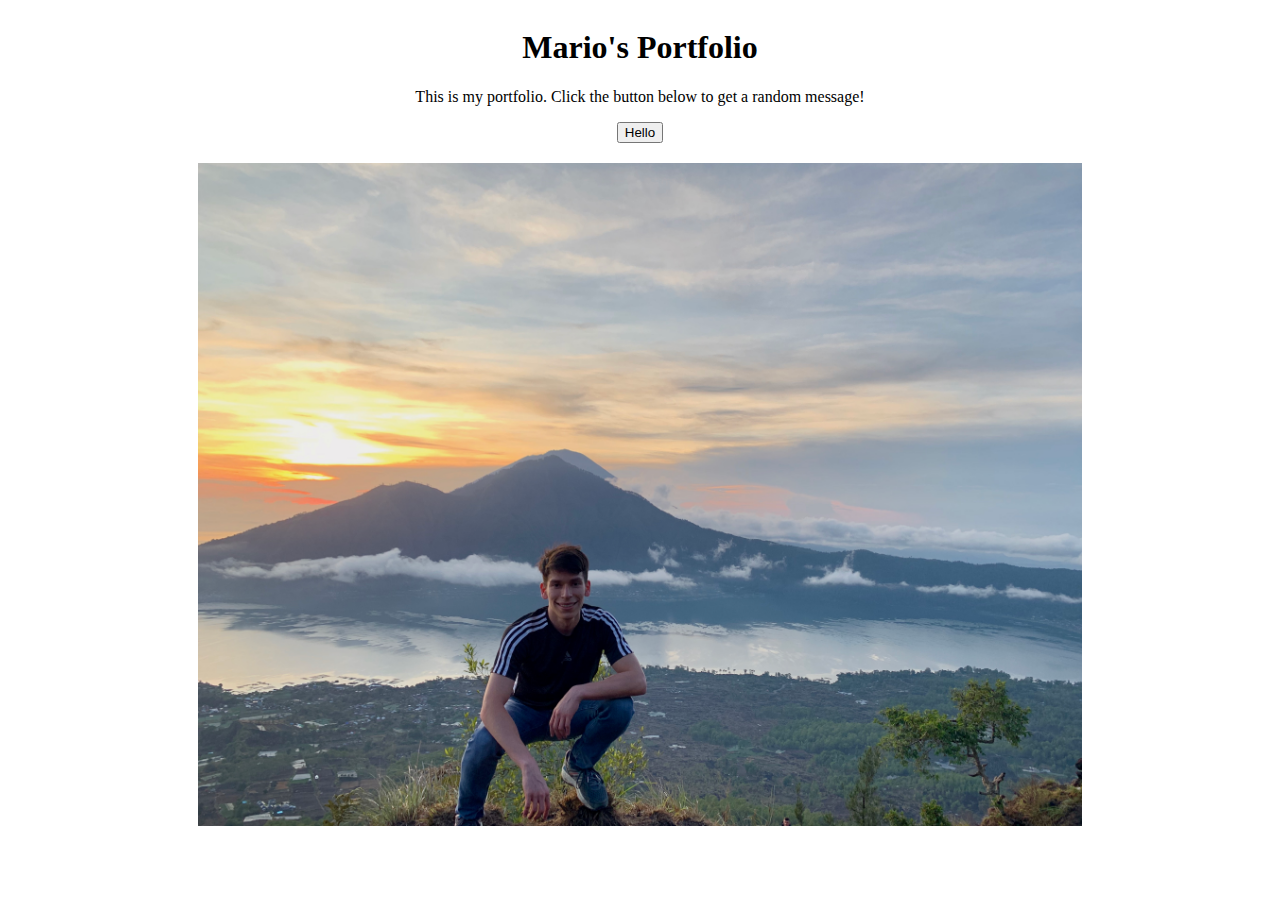
==== portfolio/src/main/webapp/index.html @ 62e50cbd "Add some div structuring for easier css customization later on" ====
<!DOCTYPE html>
<html>
  <head>
    <meta charset="UTF-8">
    <title>My Portfolio</title>
    <link rel="stylesheet" href="style.css">
    <script src="script.js"></script>
  </head>
  <body>
    <div id="container">
        <div id="beginner-content">
            <h1>Mario's Portfolio</h1>
            <p>This is my portfolio. Click the button below to get a random message!</p>
            <button onclick="addRandomGreeting()">Hello</button>
            <div id="greeting-container"></div>
        </div>
        <div id="home_img">
            <img src="images/me_volcano.jpg" >
        </div>
    </div>
  </body>
</html>
---- portfolio/src/main/webapp/style.css ----
/* Create flex box */

#container {
  margin-left: auto;
  margin-right: auto;
  display: flex;
  flex-direction: column;
  justify-content: center;
}

#beginner-content {
    text-align: center;
}

#greeting-container {
  margin-top: 20px;
}

/* Update to make image responsive with a max width*/
#home_img {
    text-align: center;
}

#home_img img{
    max-width: 70%;
    width: auto;
    height: auto;

}
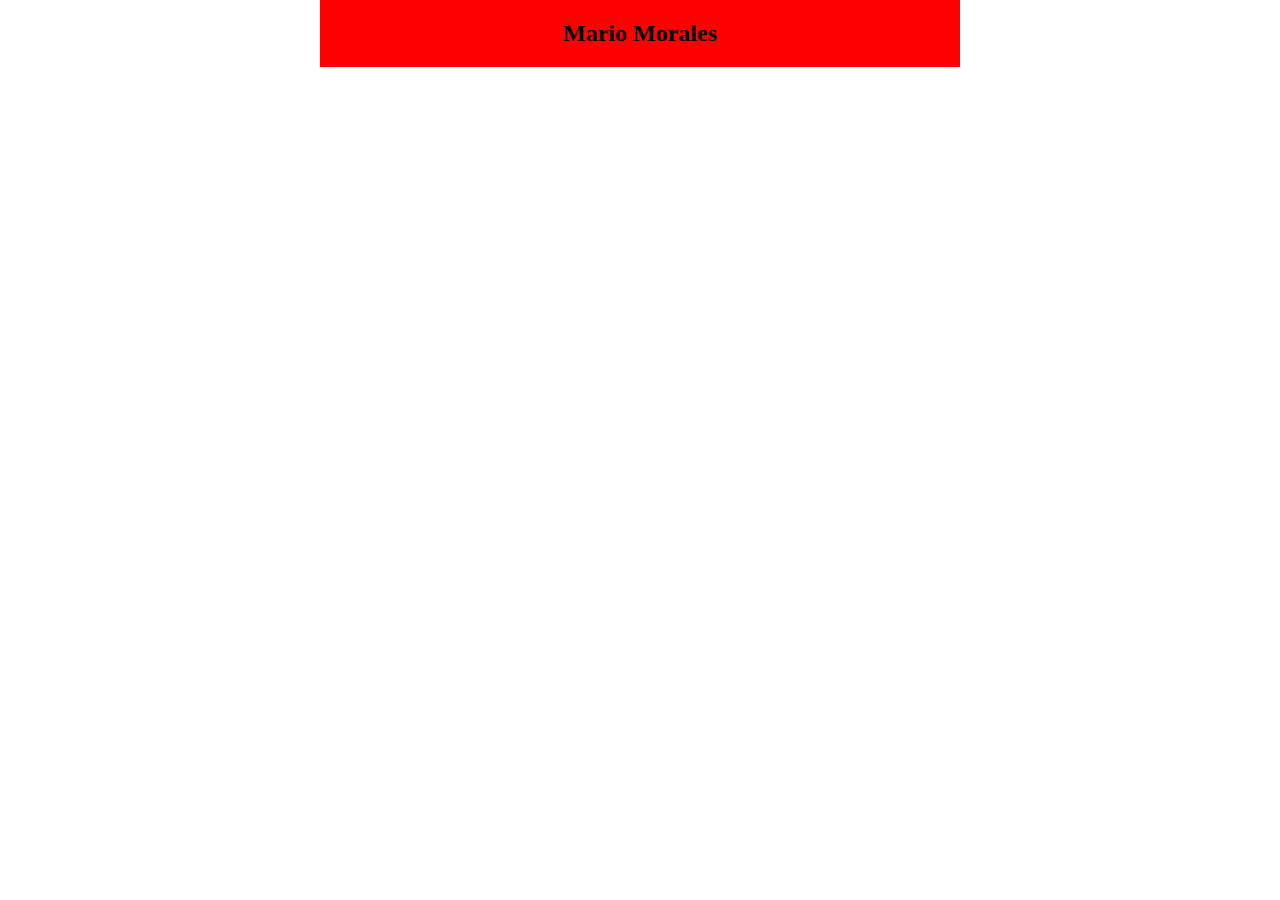
==== commit 037aa9a4: "Set background image for simple landing page" ====
--- a/portfolio/src/main/webapp/index.html
+++ b/portfolio/src/main/webapp/index.html
@@ -8,15 +8,11 @@
   </head>
   <body>
     <div id="container">
-        <div id="beginner-content">
-            <h1>Mario's Portfolio</h1>
-            <p>This is my portfolio. Click the button below to get a random message!</p>
-            <button onclick="addRandomGreeting()">Hello</button>
-            <div id="greeting-container"></div>
+        
+        <div>
+            <h2>Mario Morales</h2>
         </div>
-        <div id="home_img">
-            <img src="images/me_volcano.jpg" >
-        </div>
+
     </div>
   </body>
 </html>
--- a/portfolio/src/main/webapp/style.css
+++ b/portfolio/src/main/webapp/style.css
@@ -1,29 +1,19 @@
-/* Create flex box */
+ /* Create flex box */
+body{
+    background: url(images/bg.jpg) no-repeat;
+    background-size: 100%;
+    background-position-y: -110px;
+    margin:0;
+}
 
 #container {
-  margin-left: auto;
-  margin-right: auto;
-  display: flex;
-  flex-direction: column;
-  justify-content: center;
-}
-
-#beginner-content {
+    background: red;
+    display: flex;
+    flex-direction: column;
+    height: 100%;
+    justify-content: center;
+    margin-left: auto;
+    margin-right: auto;
     text-align: center;
-}
-
-#greeting-container {
-  margin-top: 20px;
-}
-
-/* Update to make image responsive with a max width*/
-#home_img {
-    text-align: center;
-}
-
-#home_img img{
-    max-width: 70%;
-    width: auto;
-    height: auto;
-
-}
+    width: 50%;
+}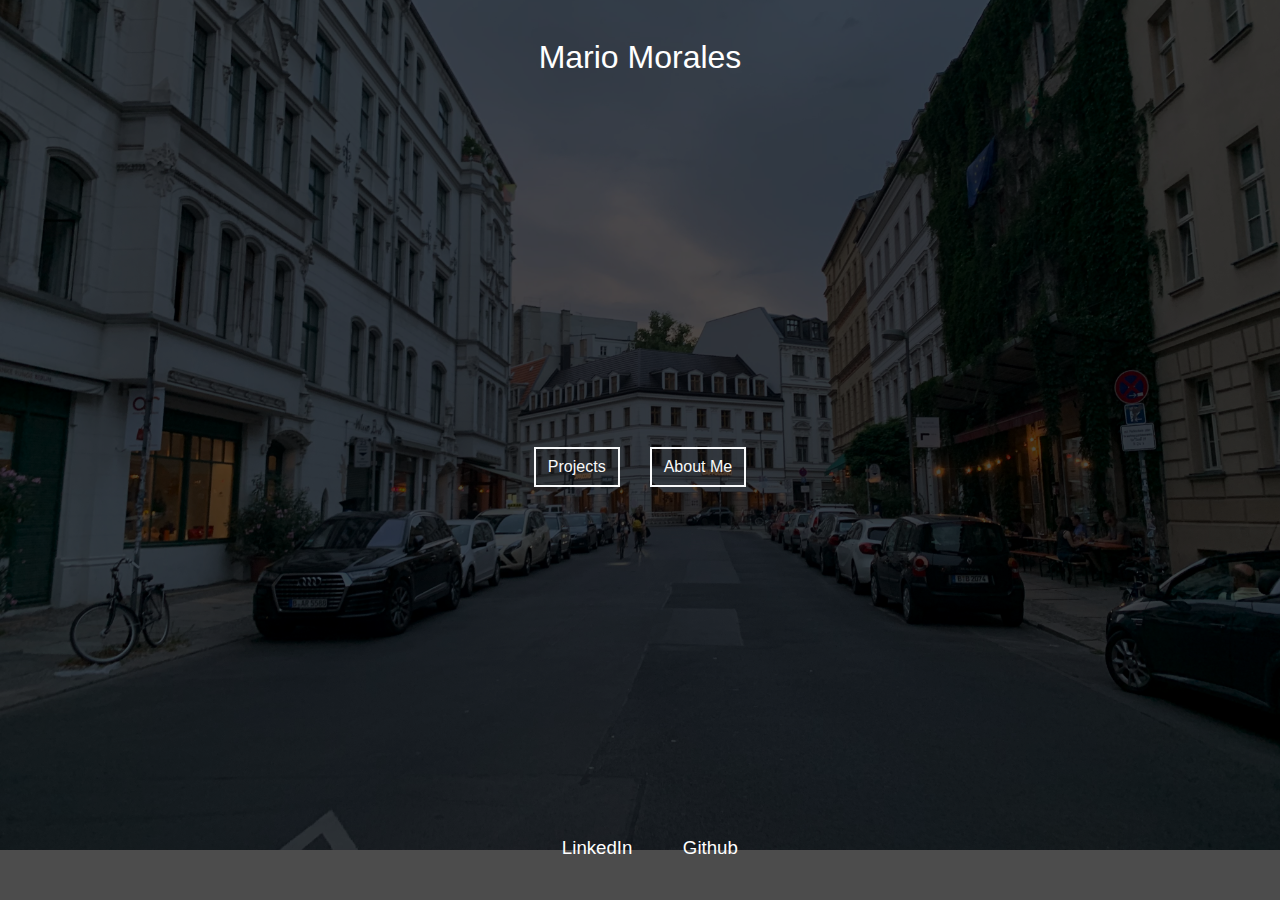
==== commit 37d3f73e: "Add buttons and links to github and linkedin" ====
--- a/portfolio/src/main/webapp/index.html
+++ b/portfolio/src/main/webapp/index.html
@@ -3,14 +3,30 @@
   <head>
     <meta charset="UTF-8">
     <title>My Portfolio</title>
-    <link rel="stylesheet" href="style.css">
-    <script src="script.js"></script>
+    <link rel="icon" type="image/png" sizes="16x16" href="images/favicon-16x16.png">
+    <link rel="stylesheet" href="css/style.css">
+    <!-- Font Awesome CSS -->
+    <link rel="stylesheet" href="css/font-awesome.min.css">
+    <link rel="stylesheet" href="css/font-awesome.min.css">
+     <!-- Bootstrap CSS -->
+    <link rel="stylesheet" href="https://maxcdn.bootstrapcdn.com/bootstrap/4.0.0/css/bootstrap.min.css" integrity="sha384-Gn5384xqQ1aoWXA+058RXPxPg6fy4IWvTNh0E263XmFcJlSAwiGgFAW/dAiS6JXm" crossorigin="anonymous">
   </head>
   <body>
     <div id="container">
         
-        <div>
+        <div id="top">
             <h2>Mario Morales</h2>
+        </div>
+
+        <div id="nav">
+            <p></p>
+            <a><button type="button" class="btn btn-outline-light">Projects</button></a>
+            <a href="aboutme.html"><button type="button" class="btn btn-outline-light">About Me</button></a>
+        </div>
+
+        <div id="bottom">
+            <a href="https://www.linkedin.com/in/mario-morales123"><span class="fa fa-linkedin"></span> LinkedIn</a>
+            <a href="https://github.com/mariom3/"><span class="fa fa-github"></span> Github</a>
         </div>
 
     </div>
--- a/portfolio/src/main/webapp/css/style.css
+++ b/portfolio/src/main/webapp/css/style.css
@@ -0,0 +1,53 @@
+html, body {
+    height: 100%;
+    width: 100%;
+}
+
+body{
+    background: url(../images/bg.jpg) no-repeat;
+    background-size: 100%;
+    background-position-y: -110px;
+    margin:0;
+}
+
+/* Create flex box */
+#container {
+    background: rgba(0, 0, 0, .7);
+    color: white;
+    display: flex;
+    flex-direction: column;
+    font-family: Verdana, Geneva, Tahoma, sans-serif;
+    height: 100%;
+    justify-content: space-between;
+    margin-left: auto;
+    margin-right: auto;
+    text-align: center;
+    width: 100%;
+}
+
+#top {
+    padding-top: 3%;
+}
+
+#nav a {
+    padding: 1%;
+}
+
+#nav button {
+    border-radius: unset;
+    border-width: 2px;
+}
+
+#bottom {
+    font-size: 14pt;
+    padding-bottom: 3%;
+}
+
+#bottom a {
+    color: white;
+    padding: 1%;
+}
+
+#bottom a:hover {
+    font-weight: bold;
+}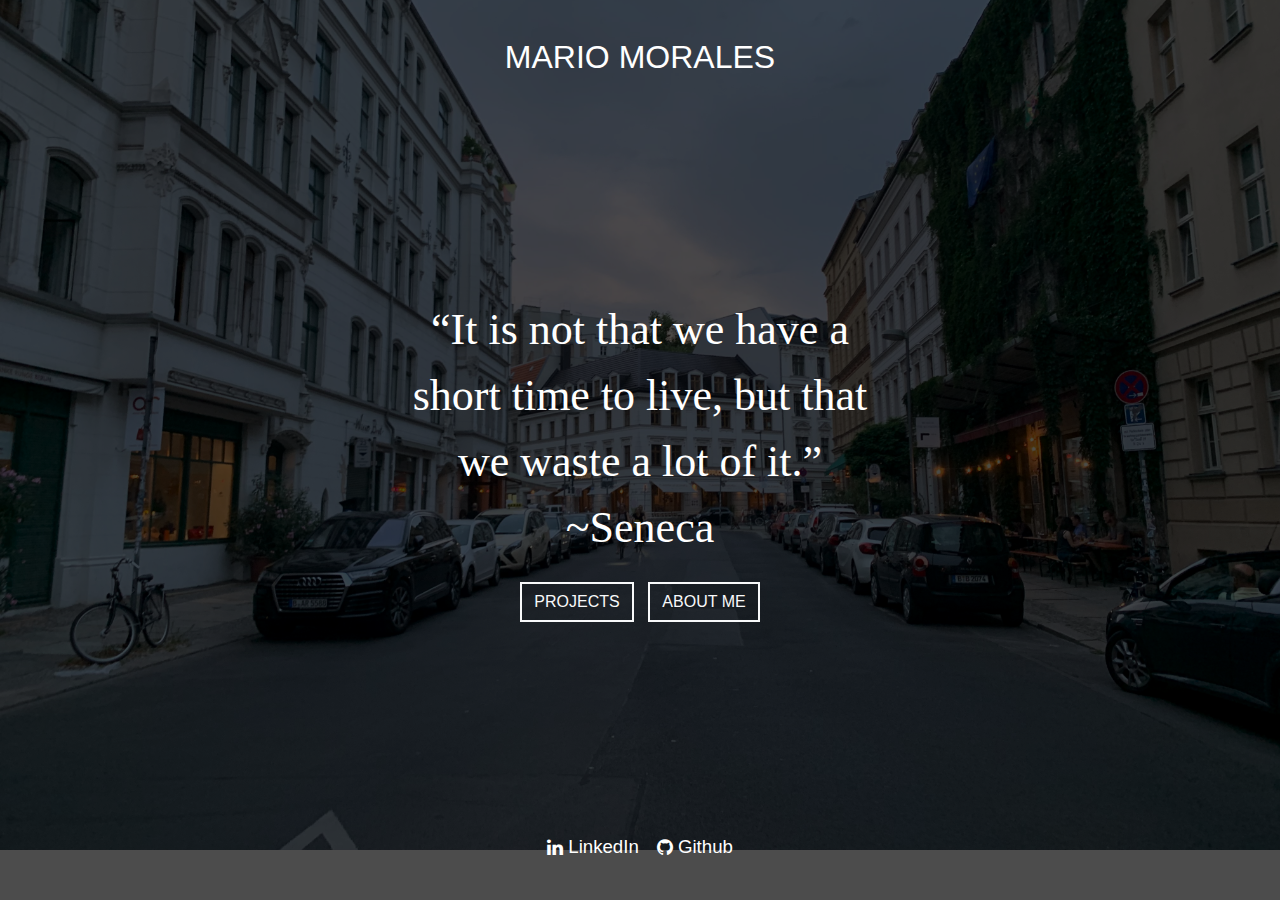
==== commit c405c359: "Add quote and tighten up some styling" ====
--- a/portfolio/src/main/webapp/index.html
+++ b/portfolio/src/main/webapp/index.html
@@ -15,13 +15,13 @@
     <div id="container">
         
         <div id="top">
-            <h2>Mario Morales</h2>
+            <h2>MARIO MORALES</h2>
         </div>
 
         <div id="nav">
-            <p></p>
-            <a><button type="button" class="btn btn-outline-light">Projects</button></a>
-            <a href="aboutme.html"><button type="button" class="btn btn-outline-light">About Me</button></a>
+            <p><q>It is not that we have a short time to live, but that we waste a lot of it.</q> ~Seneca</p>
+            <a><button type="button" class="btn btn-outline-light">PROJECTS</button></a>
+            <a href="aboutme.html"><button type="button" class="btn btn-outline-light">ABOUT ME</button></a>
         </div>
 
         <div id="bottom">
--- a/portfolio/src/main/webapp/css/style.css
+++ b/portfolio/src/main/webapp/css/style.css
@@ -12,11 +12,12 @@
 
 /* Create flex box */
 #container {
+    align-items: center;
     background: rgba(0, 0, 0, .7);
     color: white;
     display: flex;
     flex-direction: column;
-    font-family: Verdana, Geneva, Tahoma, sans-serif;
+    font-family: Verdana, Tahoma, sans-serif;;
     height: 100%;
     justify-content: space-between;
     margin-left: auto;
@@ -29,6 +30,15 @@
     padding-top: 3%;
 }
 
+#nav {
+    width: 40%;
+}
+
+#nav p {
+    font-family: garamond;
+    font-size: 33pt;
+    padding-bottom: 1%;
+}
 #nav a {
     padding: 1%;
 }
@@ -41,13 +51,16 @@
 #bottom {
     font-size: 14pt;
     padding-bottom: 3%;
+    width: 50%;
 }
 
 #bottom a {
     color: white;
     padding: 1%;
+    text-decoration: none;
 }
 
 #bottom a:hover {
     font-weight: bold;
+    text-decoration: none;
 }